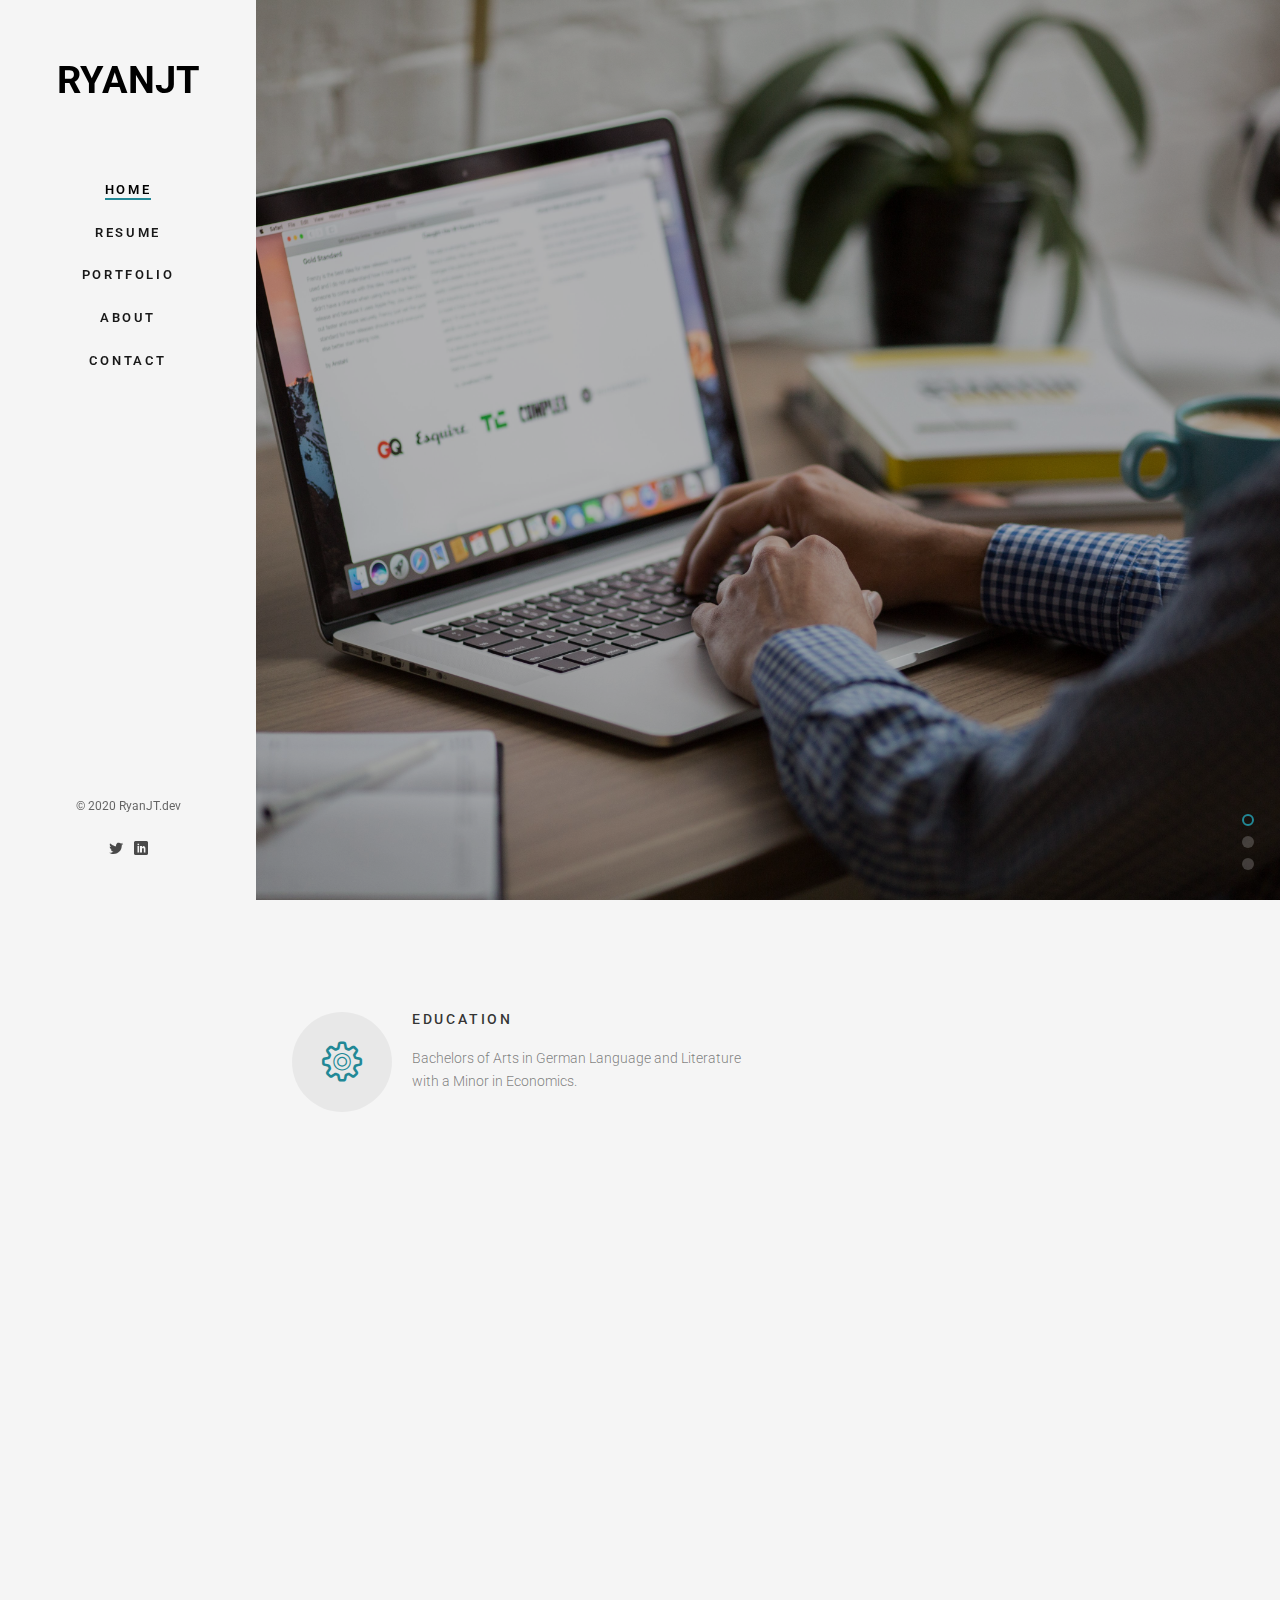
==== index.html @ be3f6baa "update index image" ====
<!DOCTYPE html>
<!--[if lt IE 7]>      <html class="no-js lt-ie9 lt-ie8 lt-ie7"> <![endif]-->
<!--[if IE 7]>         <html class="no-js lt-ie9 lt-ie8"> <![endif]-->
<!--[if IE 8]>         <html class="no-js lt-ie9"> <![endif]-->
<!--[if gt IE 8]><!--> <html class="no-js"> <!--<![endif]-->
	<head>
	<meta charset="utf-8">
	<meta http-equiv="X-UA-Compatible" content="IE=edge">
	<title>RyanJT</title>
	<meta name="viewport" content="width=device-width, initial-scale=1">
	<meta name="description" content="RyanJT Portfolio Site " />
	<meta name="keywords" content="RyanJT Portfolio Site" />
	<meta name="author" content="" />

  	<!-- Facebook and Twitter integration -->
	<meta property="og:title" content=""/>
	<meta property="og:image" content=""/>
	<meta property="og:url" content=""/>
	<meta property="og:site_name" content=""/>
	<meta property="og:description" content=""/>
	<meta name="twitter:title" content="" />
	<meta name="twitter:image" content="" />
	<meta name="twitter:url" content="" />
	<meta name="twitter:card" content="" />

	<!-- Place favicon.ico and apple-touch-icon.png in the root directory -->
	<link rel="shortcut icon" href="favicon.ico">

	<link href="https://fonts.googleapis.com/css?family=Roboto:100,300,400,500,700" rel="stylesheet">
	
	<!-- Animate.css -->
	<link rel="stylesheet" href="css/animate.css">
	<!-- Icomoon Icon Fonts-->
	<link rel="stylesheet" href="css/icomoon.css">
	<!-- Bootstrap  -->
	<link rel="stylesheet" href="css/bootstrap.css">
	<!-- Flexslider  -->
	<link rel="stylesheet" href="css/flexslider.css">
	<!-- Theme style  -->
	<link rel="stylesheet" href="css/style.css">

	<!-- Modernizr JS -->
	<script src="js/modernizr-2.6.2.min.js"></script>
	<!-- FOR IE9 below -->
	<!--[if lt IE 9]>
	<script src="js/respond.min.js"></script>
	<![endif]-->

	</head>
	<body>
	<div id="fh5co-page">
		<a href="#" class="js-fh5co-nav-toggle fh5co-nav-toggle"><i></i></a>
		<aside id="fh5co-aside" role="complementary" class="border js-fullheight">

			<h1 id="fh5co-logo"><a href="index.html">RyanJT</a></h1>
			<nav id="fh5co-main-menu" role="navigation">
				<ul>
					<li class="fh5co-active"><a href="index.html">Home</a></li>
					<li><a href="./resume/index.html" target="_blank">Resume</a></li>
					<li><a href="portfolio.html">Portfolio</a></li>
					<li><a href="about.html">About</a></li>
					<li><a href="contact.html">Contact</a></li>
				</ul>
			</nav>

			<div class="fh5co-footer">
				<p><small>&copy; 2020 RyanJT.dev</small></p>
				<ul>
					<li><a href="https://twitter.com/RyanJT_dev" target="_blank"><i class="icon-twitter2"></i></a></li>
					<li><a href="https://www.linkedin.com/in/ryanjtalbot/" target="_blank"><i class="icon-linkedin2"></i></a></li>
				</ul>
			</div>

		</aside>

		<div id="fh5co-main">
			<aside id="fh5co-hero" class="js-fullheight">
				<div class="flexslider js-fullheight">
					<ul class="slides">
				   	<li style="background-image: url(images/tech2.jpg);">
				   		<div class="overlay"></div>
				   		<div class="container-fluid">
				   			<div class="row">
					   			<div class="col-md-8 col-md-offset-2 text-center js-fullheight slider-text">
					   				<div class="slider-text-inner">
					   					<h1>Frontend Developer</h1>
					   					
											<p><a class="btn btn-primary btn-demo popup-vimeo" href="about.html"> <i class="icon-monitor" ></i> About</a> <a class="btn btn-primary btn-learn" href="/contact.html">Contact<i class="icon-arrow-right3"></i></a></p>
					   				</div>
					   			</div>
					   		</div>
				   		</div>
				   	</li>
				   	<li style="background-image: url(images/tech1.jpg);">
				   		<div class="overlay"></div>
				   		<div class="container-fluid">
				   			<div class="row">
					   			<div class="col-md-8 col-md-offset-2 text-center js-fullheight slider-text">
					   				<div class="slider-text-inner">
					   					<h1>HTML, CSS, JavaScript, and React!</h1>
											
											<p> <a class="btn btn-primary btn-demo" href="/portfolio.html">Projects <i class="icon-arrow-right3"></i></a></p>
					   				</div>
					   			</div>
					   		</div>
				   		</div>
				   	</li>
				   	<li style="background-image: url(images/tech.jpg);">
				   		<div class="overlay"></div>
				   		<div class="container-fluid">
				   			<div class="row">
					   			<div class="col-md-8 col-md-offset-2 text-center js-fullheight slider-text">
					   				<div class="slider-text-inner">
					   					<h1>Backend</h1>
											<h2>Node.js, MongoDB, Firebase, Postman, and  Cloudflare</h2>
											<p><a class="btn btn-primary btn-demo" href="/portfolio.html" >Projects</a></p>
					   				</div>
					   			</div>
					   		</div>
				   		</div>
				   	</li>
				  	</ul>
			  	</div>
			</aside>
			
			<div class="fh5co-narrow-content">
				<h2 class="fh5co-heading animate-box" data-animate-effect="fadeInLeft">Background</h2>
				<div class="row">
					<div class="col-md-6">
						<div class="fh5co-feature img-fluid animated fadeIn" data-animate-effect="fadeInLeft">
							<div class="fh5co-icon">
								<i class="icon-settings"></i>
							</div>
							<div class="fh5co-text">
								<h3>Education</h3>
								<p>Bachelors of Arts in German Language and Literature with a Minor in Economics. </p>
							</div>
						</div>
					</div>
					<div class="col-md-6">
						<div class="fh5co-feature animate-box" data-animate-effect="fadeInLeft">
							<div class="fh5co-icon">
								<i class="icon-search4"></i>
							</div>
							<div class="fh5co-text">
								<h3>Bootcamps</h3>
								<p>NuCamp fullstack bootcamp </p>
								<p>AppAcademy bootcamp prep course</p>
							</div>
						</div>
					</div>

					<div class="col-md-6">
						<div class="fh5co-feature animate-box" data-animate-effect="fadeInLeft">
							<div class="fh5co-icon">
								<i class="icon-paperplane"></i>
							</div>
							<div class="fh5co-text">
								<h3>Experience</h3>
								<p>I've made several websites and applications with HTML, CSS, JavaScript, and React</p>
							</div>
						</div>
					</div>
					<div class="col-md-6">
						<div class="fh5co-feature animate-box" data-animate-effect="fadeInLeft">
							<div class="fh5co-icon">
								<i class="icon-params"></i>
							</div>
							<div class="fh5co-text">
								<h3>Other Skills</h3>
								<p>Node.js, MongoDB, and Express</p>
							</div>
						</div>
					</div>
				</div>
			</div>
			<div class="fh5co-narrow-content">
				<h2 class="fh5co-heading animate-box" data-animate-effect="fadeInLeft">Recent Projects</h2>
				<div class="row row-bottom-padded-md">
					<div class="col-md-3 col-sm-6 col-padding animate-box" data-animate-effect="fadeInLeft">
						<div class="blog-entry">
							<a href="https://ryanjt-githubfinder.netlify.app/" class="blog-img"><img src="images/react/githubFinder.jpg" class="img-responsive" alt="github search app"></a>
							<div class="desc">
								<h3><a href="https://ryanjt-githubfinder.netlify.app/">Github User Search Engine</a></h3>
								<span><small>by Ryan </small> / <small> React </small></span>
								<p>I just wanted to show you a recent project I did with React, making a github search application.</p>
								<a href="https://ryanjt-githubfinder.netlify.app/" target="_blank" class="lead">Check it out <i class="icon-arrow-right3"></i></a>
							</div>
						</div>
					</div>
					<div class="col-md-3 col-sm-6 col-padding animate-box" data-animate-effect="fadeInLeft">
						<div class="blog-entry">
							<a href="https://wizardly-rosalind-c3c35f.netlify.app/" class="blog-img"><img src="images/react/social_media_react.png" class="img-responsive" alt="social media app"></a>
							<div class="desc">
								<h3><a href="https://wizardly-rosalind-c3c35f.netlify.app/">Socaial Media Application</a></h3>
								<span><small>by Ryan </small> / <small> React </small></span>
								<p>Social media application made with React and deployed with heroku and netlify</p>
								<a href="https://wizardly-rosalind-c3c35f.netlify.app/" class="lead">Check it out <i class="icon-arrow-right3"></i></a>
							</div>
						</div>
					</div>
					<div class="col-md-3 col-sm-6 col-padding animate-box" data-animate-effect="fadeInLeft">
						<div class="blog-entry">
							<a href="https://ryanjtdev-ecommerce.herokuapp.com/" target="_blank" class="blog-img"><img src="images/ecomm.png" class="img-responsive" alt="E-Commerce applicaiton made with React"></a>
							<div class="desc">
								<h3><a href="https://ryanjtdev-ecommerce.herokuapp.com/">An E-commerce Application</a></h3>
								<span><small>by Ryan </small> / <small>React</small> </span>
								<p>An E-commerce site made with react & Stripe for payments</p>
								<a href="https://ryanjtdev-ecommerce.herokuapp.com/" target="_blank" class="lead">Check it out <i class="icon-arrow-right3"></i></a>
							</div>
						</div>
					</div>
					
					<div class="col-md-3 col-sm-6 col-padding animate-box" data-animate-effect="fadeInLeft">
						<div class="blog-entry">
							<a href="https://vw-media-react.vercel.app/photography" class="blog-img"><img src="images/vw-site.jpg" class="img-responsive" alt="photogallery site"></a>
							<div class="desc">
								<h3><a href="https://vw-media-react.vercel.app/photography">Photo Gallery</a></h3>
								<span><small>by Ryan </small> / <small> React.js</small> </span>
								<p>A photo gallery site I made for a client for them to show off their work. Made with React.</p>
								<a href="https://vw-media-react.vercel.app/photography" class="lead">Check it out <i class="icon-arrow-right3"></i></a>
							</div>
						</div>
					</div>

				</div>
			</div>

			<div id="get-in-touch">
				<div class="fh5co-narrow-content">
					<div class="row">
						<div class="col-md-4 animate-box" data-animate-effect="fadeInLeft">
							<h1 class="fh5co-heading-colored">Get in touch</h1>
						</div>
					</div>
					<div class="row">
						<div class="col-md-6 col-md-offset-3 col-md-pull-3 animate-box" data-animate-effect="fadeInLeft">
							<p class="fh5co-lead">If you are interested in working with me, send me a message.</p>
							<p><a href="mailto:ryantalbot7@gmail.com" class="btn btn-primary">Contact Me</a></p>
						</div>
						
					</div>
				</div>
			</div>
		</div>
	</div>

	<!-- jQuery -->
	<script src="js/jquery.min.js"></script>
	<!-- jQuery Easing -->
	<script src="js/jquery.easing.1.3.js"></script>
	<!-- Bootstrap -->
	<script src="js/bootstrap.min.js"></script>
	<!-- Waypoints -->
	<script src="js/jquery.waypoints.min.js"></script>
	<!-- Flexslider -->
	<script src="js/jquery.flexslider-min.js"></script>
	
	
	<!-- MAIN JS -->
	<script src="js/main.js"></script>

	</body>
</html>
---- css/icomoon.css ----
@font-face {
  font-family: 'icomoon';
  src:  url('fonts/icomoon.eot?6py85u');
  src:  url('fonts/icomoon.eot?6py85u#iefix') format('embedded-opentype'),
    url('fonts/icomoon.ttf?6py85u') format('truetype'),
    url('fonts/icomoon.woff?6py85u') format('woff'),
    url('fonts/icomoon.svg?6py85u#icomoon') format('svg');
  font-weight: normal;
  font-style: normal;
}

[class^="icon-"], [class*=" icon-"] {
  /* use !important to prevent issues with browser extensions that change fonts */
  font-family: 'icomoon' !important;
  speak: none;
  font-style: normal;
  font-weight: normal;
  font-variant: normal;
  text-transform: none;
  line-height: 1;

  /* Better Font Rendering =========== */
  -webkit-font-smoothing: antialiased;
  -moz-osx-font-smoothing: grayscale;
}

.icon-times:before {
  content: "\e930";
}
.icon-tick:before {
  content: "\e931";
}
.icon-plus:before {
  content: "\e932";
}
.icon-minus:before {
  content: "\e933";
}
.icon-equals:before {
  content: "\e934";
}
.icon-divide:before {
  content: "\e935";
}
.icon-chevron-right:before {
  content: "\e936";
}
.icon-chevron-left:before {
  content: "\e937";
}
.icon-arrow-right-thick:before {
  content: "\e938";
}
.icon-arrow-left-thick:before {
  content: "\e939";
}
.icon-th-small:before {
  content: "\e93a";
}
.icon-th-menu:before {
  content: "\e93b";
}
.icon-th-list:before {
  content: "\e93c";
}
.icon-th-large:before {
  content: "\e93d";
}
.icon-home:before {
  content: "\e93e";
}
.icon-arrow-forward:before {
  content: "\e93f";
}
.icon-arrow-back:before {
  content: "\e940";
}
.icon-rss:before {
  content: "\e941";
}
.icon-location:before {
  content: "\e942";
}
.icon-link:before {
  content: "\e943";
}
.icon-image:before {
  content: "\e944";
}
.icon-arrow-up-thick:before {
  content: "\e945";
}
.icon-arrow-down-thick:before {
  content: "\e946";
}
.icon-starburst:before {
  content: "\e947";
}
.icon-starburst-outline:before {
  content: "\e948";
}
.icon-star3:before {
  content: "\e949";
}
.icon-flow-children:before {
  content: "\e94a";
}
.icon-export:before {
  content: "\e94b";
}
.icon-delete2:before {
  content: "\e94c";
}
.icon-delete-outline:before {
  content: "\e94d";
}
.icon-cloud-storage:before {
  content: "\e94e";
}
.icon-wi-fi:before {
  content: "\e94f";
}
.icon-heart:before {
  content: "\e950";
}
.icon-flash:before {
  content: "\e951";
}
.icon-cancel:before {
  content: "\e952";
}
.icon-backspace:before {
  content: "\e953";
}
.icon-attachment:before {
  content: "\e954";
}
.icon-arrow-move:before {
  content: "\e955";
}
.icon-warning:before {
  content: "\e956";
}
.icon-user:before {
  content: "\e957";
}
.icon-radar:before {
  content: "\e958";
}
.icon-lock-open:before {
  content: "\e959";
}
.icon-lock-closed:before {
  content: "\e95a";
}
.icon-location-arrow:before {
  content: "\e95b";
}
.icon-info:before {
  content: "\e95c";
}
.icon-user-delete:before {
  content: "\e95d";
}
.icon-user-add:before {
  content: "\e95e";
}
.icon-media-pause:before {
  content: "\e95f";
}
.icon-group:before {
  content: "\e960";
}
.icon-chart-pie:before {
  content: "\e961";
}
.icon-chart-line:before {
  content: "\e962";
}
.icon-chart-bar:before {
  content: "\e963";
}
.icon-chart-area:before {
  content: "\e964";
}
.icon-video:before {
  content: "\e965";
}
.icon-point-of-interest:before {
  content: "\e966";
}
.icon-infinity:before {
  content: "\e967";
}
.icon-globe:before {
  content: "\e968";
}
.icon-eye:before {
  content: "\e969";
}
.icon-cog:before {
  content: "\e96a";
}
.icon-camera:before {
  content: "\e96b";
}
.icon-upload:before {
  content: "\e96c";
}
.icon-scissors:before {
  content: "\e96d";
}
.icon-refresh:before {
  content: "\e96e";
}
.icon-pin:before {
  content: "\e96f";
}
.icon-key:before {
  content: "\e970";
}
.icon-info-large:before {
  content: "\e971";
}
.icon-eject:before {
  content: "\e972";
}
.icon-download:before {
  content: "\e973";
}
.icon-zoom:before {
  content: "\e974";
}
.icon-zoom-out:before {
  content: "\e975";
}
.icon-zoom-in:before {
  content: "\e976";
}
.icon-sort-numerically:before {
  content: "\e977";
}
.icon-sort-alphabetically:before {
  content: "\e978";
}
.icon-input-checked:before {
  content: "\e979";
}
.icon-calender:before {
  content: "\e97a";
}
.icon-world2:before {
  content: "\e97b";
}
.icon-notes:before {
  content: "\e97c";
}
.icon-code:before {
  content: "\e97d";
}
.icon-arrow-sync:before {
  content: "\e97e";
}
.icon-arrow-shuffle:before {
  content: "\e97f";
}
.icon-arrow-repeat:before {
  content: "\e980";
}
.icon-arrow-minimise:before {
  content: "\e981";
}
.icon-arrow-maximise:before {
  content: "\e982";
}
.icon-arrow-loop:before {
  content: "\e983";
}
.icon-anchor:before {
  content: "\e984";
}
.icon-spanner:before {
  content: "\e985";
}
.icon-puzzle:before {
  content: "\e986";
}
.icon-power:before {
  content: "\e987";
}
.icon-plane:before {
  content: "\e988";
}
.icon-pi:before {
  content: "\e989";
}
.icon-phone:before {
  content: "\e98a";
}
.icon-microphone2:before {
  content: "\e98b";
}
.icon-media-rewind:before {
  content: "\e98c";
}
.icon-flag:before {
  content: "\e98d";
}
.icon-adjust-brightness:before {
  content: "\e98e";
}
.icon-waves:before {
  content: "\e98f";
}
.icon-social-twitter:before {
  content: "\e990";
}
.icon-social-facebook:before {
  content: "\e991";
}
.icon-social-dribbble:before {
  content: "\e992";
}
.icon-media-stop:before {
  content: "\e993";
}
.icon-media-record:before {
  content: "\e994";
}
.icon-media-play:before {
  content: "\e995";
}
.icon-media-fast-forward:before {
  content: "\e996";
}
.icon-media-eject:before {
  content: "\e997";
}
.icon-social-vimeo:before {
  content: "\e998";
}
.icon-social-tumbler:before {
  content: "\e999";
}
.icon-social-skype:before {
  content: "\e99a";
}
.icon-social-pinterest:before {
  content: "\e99b";
}
.icon-social-linkedin:before {
  content: "\e99c";
}
.icon-social-last-fm:before {
  content: "\e99d";
}
.icon-social-github:before {
  content: "\e99e";
}
.icon-social-flickr:before {
  content: "\e99f";
}
.icon-at:before {
  content: "\e9a0";
}
.icon-times-outline:before {
  content: "\e9a1";
}
.icon-plus-outline:before {
  content: "\e9a2";
}
.icon-minus-outline:before {
  content: "\e9a3";
}
.icon-tick-outline:before {
  content: "\e9a4";
}
.icon-th-large-outline:before {
  content: "\e9a5";
}
.icon-equals-outline:before {
  content: "\e9a6";
}
.icon-divide-outline:before {
  content: "\e9a7";
}
.icon-chevron-right-outline:before {
  content: "\e9a8";
}
.icon-chevron-left-outline:before {
  content: "\e9a9";
}
.icon-arrow-right-outline:before {
  content: "\e9aa";
}
.icon-arrow-left-outline:before {
  content: "\e9ab";
}
.icon-th-small-outline:before {
  content: "\e9ac";
}
.icon-th-menu-outline:before {
  content: "\e9ad";
}
.icon-th-list-outline:before {
  content: "\e9ae";
}
.icon-news2:before {
  content: "\e9b1";
}
.icon-home-outline:before {
  content: "\e9b2";
}
.icon-arrow-up-outline:before {
  content: "\e9b3";
}
.icon-arrow-forward-outline:before {
  content: "\e9b4";
}
.icon-arrow-down-outline:before {
  content: "\e9b5";
}
.icon-arrow-back-outline:before {
  content: "\e9b6";
}
.icon-trash3:before {
  content: "\e9b7";
}
.icon-rss-outline:before {
  content: "\e9b8";
}
.icon-message:before {
  content: "\e9b9";
}
.icon-location-outline:before {
  content: "\e9ba";
}
.icon-link-outline:before {
  content: "\e9bb";
}
.icon-image-outline:before {
  content: "\e9bc";
}
.icon-export-outline:before {
  content: "\e9bd";
}
.icon-cross:before {
  content: "\e9be";
}
.icon-wi-fi-outline:before {
  content: "\e9bf";
}
.icon-star-outline:before {
  content: "\e9c0";
}
.icon-media-pause-outline:before {
  content: "\e9c1";
}
.icon-mail:before {
  content: "\e9c2";
}
.icon-heart-outline:before {
  content: "\e9c3";
}
.icon-flash-outline:before {
  content: "\e9c4";
}
.icon-cancel-outline:before {
  content: "\e9c5";
}
.icon-beaker:before {
  content: "\e9c6";
}
.icon-arrow-move-outline:before {
  content: "\e9c7";
}
.icon-watch2:before {
  content: "\e9c8";
}
.icon-warning-outline:before {
  content: "\e9c9";
}
.icon-time:before {
  content: "\e9ca";
}
.icon-radar-outline:before {
  content: "\e9cb";
}
.icon-lock-open-outline:before {
  content: "\e9cc";
}
.icon-location-arrow-outline:before {
  content: "\e9cd";
}
.icon-info-outline:before {
  content: "\e9ce";
}
.icon-backspace-outline:before {
  content: "\e9cf";
}
.icon-attachment-outline:before {
  content: "\e9d0";
}
.icon-user-outline:before {
  content: "\e9d1";
}
.icon-user-delete-outline:before {
  content: "\e9d2";
}
.icon-user-add-outline:before {
  content: "\e9d3";
}
.icon-lock-closed-outline:before {
  content: "\e9d4";
}
.icon-group-outline:before {
  content: "\e9d5";
}
.icon-chart-pie-outline:before {
  content: "\e9d6";
}
.icon-chart-line-outline:before {
  content: "\e9d7";
}
.icon-chart-bar-outline:before {
  content: "\e9d8";
}
.icon-chart-area-outline:before {
  content: "\e9d9";
}
.icon-video-outline:before {
  content: "\e9da";
}
.icon-point-of-interest-outline:before {
  content: "\e9db";
}
.icon-map:before {
  content: "\e9dc";
}
.icon-key-outline:before {
  content: "\e9dd";
}
.icon-infinity-outline:before {
  content: "\e9de";
}
.icon-globe-outline:before {
  content: "\e9df";
}
.icon-eye-outline:before {
  content: "\e9e0";
}
.icon-cog-outline:before {
  content: "\e9e1";
}
.icon-camera-outline:before {
  content: "\e9e2";
}
.icon-upload-outline:before {
  content: "\e9e3";
}
.icon-support:before {
  content: "\e9e4";
}
.icon-scissors-outline:before {
  content: "\e9e5";
}
.icon-refresh-outline:before {
  content: "\e9e6";
}
.icon-info-large-outline:before {
  content: "\e9e7";
}
.icon-eject-outline:before {
  content: "\e9e8";
}
.icon-download-outline:before {
  content: "\e9e9";
}
.icon-battery-mid:before {
  content: "\e9ea";
}
.icon-battery-low:before {
  content: "\e9eb";
}
.icon-battery-high:before {
  content: "\e9ec";
}
.icon-zoom-outline:before {
  content: "\e9ed";
}
.icon-zoom-out-outline:before {
  content: "\e9ee";
}
.icon-zoom-in-outline:before {
  content: "\e9ef";
}
.icon-tag3:before {
  content: "\e9f0";
}
.icon-tabs-outline:before {
  content: "\e9f1";
}
.icon-pin-outline:before {
  content: "\e9f2";
}
.icon-message-typing:before {
  content: "\e9f3";
}
.icon-directions:before {
  content: "\e9f4";
}
.icon-battery-full:before {
  content: "\e9f5";
}
.icon-battery-charge:before {
  content: "\e9f6";
}
.icon-pipette:before {
  content: "\e9f7";
}
.icon-pencil:before {
  content: "\e9f8";
}
.icon-folder:before {
  content: "\e9f9";
}
.icon-folder-delete:before {
  content: "\e9fa";
}
.icon-folder-add:before {
  content: "\e9fb";
}
.icon-edit:before {
  content: "\e9fc";
}
.icon-document:before {
  content: "\e9fd";
}
.icon-document-delete:before {
  content: "\e9fe";
}
.icon-document-add:before {
  content: "\e9ff";
}
.icon-brush:before {
  content: "\ea00";
}
.icon-thumbs-up:before {
  content: "\ea01";
}
.icon-thumbs-down:before {
  content: "\ea02";
}
.icon-pen:before {
  content: "\ea03";
}
.icon-sort-numerically-outline:before {
  content: "\ea04";
}
.icon-sort-alphabetically-outline:before {
  content: "\ea05";
}
.icon-social-last-fm-circular:before {
  content: "\ea06";
}
.icon-social-github-circular:before {
  content: "\ea07";
}
.icon-compass:before {
  content: "\ea08";
}
.icon-bookmark:before {
  content: "\ea09";
}
.icon-input-checked-outline:before {
  content: "\ea0a";
}
.icon-code-outline:before {
  content: "\ea0b";
}
.icon-calender-outline:before {
  content: "\ea0c";
}
.icon-business-card:before {
  content: "\ea0d";
}
.icon-arrow-up:before {
  content: "\ea0e";
}
.icon-arrow-sync-outline:before {
  content: "\ea0f";
}
.icon-arrow-right:before {
  content: "\ea10";
}
.icon-arrow-repeat-outline:before {
  content: "\ea11";
}
.icon-arrow-loop-outline:before {
  content: "\ea12";
}
.icon-arrow-left:before {
  content: "\ea13";
}
.icon-flow-switch:before {
  content: "\ea14";
}
.icon-flow-parallel:before {
  content: "\ea15";
}
.icon-flow-merge:before {
  content: "\ea16";
}
.icon-document-text:before {
  content: "\ea17";
}
.icon-clipboard:before {
  content: "\ea18";
}
.icon-calculator:before {
  content: "\ea19";
}
.icon-arrow-minimise-outline:before {
  content: "\ea1a";
}
.icon-arrow-maximise-outline:before {
  content: "\ea1b";
}
.icon-arrow-down:before {
  content: "\ea1c";
}
.icon-gift:before {
  content: "\ea1d";
}
.icon-film:before {
  content: "\ea1e";
}
.icon-database:before {
  content: "\ea1f";
}
.icon-bell:before {
  content: "\ea20";
}
.icon-anchor-outline:before {
  content: "\ea21";
}
.icon-adjust-contrast:before {
  content: "\ea22";
}
.icon-world-outline:before {
  content: "\ea23";
}
.icon-shopping-bag:before {
  content: "\ea24";
}
.icon-power-outline:before {
  content: "\ea25";
}
.icon-notes-outline:before {
  content: "\ea26";
}
.icon-device-tablet:before {
  content: "\ea27";
}
.icon-device-phone:before {
  content: "\ea28";
}
.icon-device-laptop:before {
  content: "\ea29";
}
.icon-device-desktop:before {
  content: "\ea2a";
}
.icon-briefcase:before {
  content: "\ea2b";
}
.icon-stopwatch:before {
  content: "\ea2c";
}
.icon-spanner-outline:before {
  content: "\ea2d";
}
.icon-puzzle-outline:before {
  content: "\ea2e";
}
.icon-printer:before {
  content: "\ea2f";
}
.icon-pi-outline:before {
  content: "\ea30";
}
.icon-lightbulb:before {
  content: "\ea31";
}
.icon-flag-outline:before {
  content: "\ea32";
}
.icon-contacts:before {
  content: "\ea33";
}
.icon-archive2:before {
  content: "\ea34";
}
.icon-weather-stormy:before {
  content: "\ea35";
}
.icon-weather-shower:before {
  content: "\ea36";
}
.icon-weather-partly-sunny:before {
  content: "\ea37";
}
.icon-weather-downpour:before {
  content: "\ea38";
}
.icon-weather-cloudy:before {
  content: "\ea39";
}
.icon-plane-outline:before {
  content: "\ea3a";
}
.icon-phone-outline:before {
  content: "\ea3b";
}
.icon-microphone-outline:before {
  content: "\ea3c";
}
.icon-weather-windy:before {
  content: "\ea3d";
}
.icon-weather-windy-cloudy:before {
  content: "\ea3e";
}
.icon-weather-sunny:before {
  content: "\ea3f";
}
.icon-weather-snow:before {
  content: "\ea40";
}
.icon-weather-night:before {
  content: "\ea41";
}
.icon-media-stop-outline:before {
  content: "\ea42";
}
.icon-media-rewind-outline:before {
  content: "\ea43";
}
.icon-media-record-outline:before {
  content: "\ea44";
}
.icon-media-play-outline:before {
  content: "\ea45";
}
.icon-media-fast-forward-outline:before {
  content: "\ea46";
}
.icon-media-eject-outline:before {
  content: "\ea47";
}
.icon-wine:before {
  content: "\ea48";
}
.icon-waves-outline:before {
  content: "\ea49";
}
.icon-ticket:before {
  content: "\ea4a";
}
.icon-tags:before {
  content: "\ea4b";
}
.icon-plug:before {
  content: "\ea4c";
}
.icon-headphones:before {
  content: "\ea4d";
}
.icon-credit-card:before {
  content: "\ea4e";
}
.icon-coffee:before {
  content: "\ea4f";
}
.icon-book:before {
  content: "\ea50";
}
.icon-beer:before {
  content: "\ea51";
}
.icon-volume2:before {
  content: "\ea52";
}
.icon-volume-up:before {
  content: "\ea53";
}
.icon-volume-mute:before {
  content: "\ea54";
}
.icon-volume-down:before {
  content: "\ea55";
}
.icon-social-vimeo-circular:before {
  content: "\ea56";
}
.icon-social-twitter-circular:before {
  content: "\ea57";
}
.icon-social-pinterest-circular:before {
  content: "\ea58";
}
.icon-social-linkedin-circular:before {
  content: "\ea59";
}
.icon-social-facebook-circular:before {
  content: "\ea5a";
}
.icon-social-dribbble-circular:before {
  content: "\ea5b";
}
.icon-tree:before {
  content: "\ea5c";
}
.icon-thermometer2:before {
  content: "\ea5d";
}
.icon-social-tumbler-circular:before {
  content: "\ea5e";
}
.icon-social-skype-outline:before {
  content: "\ea5f";
}
.icon-social-flickr-circular:before {
  content: "\ea60";
}
.icon-social-at-circular:before {
  content: "\ea61";
}
.icon-shopping-cart:before {
  content: "\ea62";
}
.icon-messages:before {
  content: "\ea63";
}
.icon-leaf:before {
  content: "\ea64";
}
.icon-feather:before {
  content: "\ea65";
}
.icon-eye2:before {
  content: "\e064";
}
.icon-paper-clip:before {
  content: "\e065";
}
.icon-mail5:before {
  content: "\e066";
}
.icon-toggle:before {
  content: "\e067";
}
.icon-layout:before {
  content: "\e068";
}
.icon-link2:before {
  content: "\e069";
}
.icon-bell2:before {
  content: "\e06a";
}
.icon-lock3:before {
  content: "\e06b";
}
.icon-unlock:before {
  content: "\e06c";
}
.icon-ribbon2:before {
  content: "\e06d";
}
.icon-image2:before {
  content: "\e06e";
}
.icon-signal:before {
  content: "\e06f";
}
.icon-target3:before {
  content: "\e070";
}
.icon-clipboard3:before {
  content: "\e071";
}
.icon-clock3:before {
  content: "\e072";
}
.icon-watch:before {
  content: "\e073";
}
.icon-air-play:before {
  content: "\e074";
}
.icon-camera3:before {
  content: "\e075";
}
.icon-video2:before {
  content: "\e076";
}
.icon-disc:before {
  content: "\e077";
}
.icon-printer3:before {
  content: "\e078";
}
.icon-monitor:before {
  content: "\e079";
}
.icon-server:before {
  content: "\e07a";
}
.icon-cog2:before {
  content: "\e07b";
}
.icon-heart3:before {
  content: "\e07c";
}
.icon-paragraph:before {
  content: "\e07d";
}
.icon-align-justify:before {
  content: "\e07e";
}
.icon-align-left:before {
  content: "\e07f";
}
.icon-align-center:before {
  content: "\e080";
}
.icon-align-right:before {
  content: "\e081";
}
.icon-book2:before {
  content: "\e082";
}
.icon-layers2:before {
  content: "\e083";
}
.icon-stack2:before {
  content: "\e084";
}
.icon-stack-2:before {
  content: "\e085";
}
.icon-paper:before {
  content: "\e086";
}
.icon-paper-stack:before {
  content: "\e087";
}
.icon-search3:before {
  content: "\e088";
}
.icon-zoom-in2:before {
  content: "\e089";
}
.icon-zoom-out2:before {
  content: "\e08a";
}
.icon-reply2:before {
  content: "\e08b";
}
.icon-circle-plus:before {
  content: "\e08c";
}
.icon-circle-minus:before {
  content: "\e08d";
}
.icon-circle-check:before {
  content: "\e08e";
}
.icon-circle-cross:before {
  content: "\e08f";
}
.icon-square-plus:before {
  content: "\e090";
}
.icon-square-minus:before {
  content: "\e091";
}
.icon-square-check:before {
  content: "\e092";
}
.icon-square-cross:before {
  content: "\e093";
}
.icon-microphone:before {
  content: "\e094";
}
.icon-record:before {
  content: "\e095";
}
.icon-skip-back:before {
  content: "\e096";
}
.icon-rewind:before {
  content: "\e097";
}
.icon-play4:before {
  content: "\e098";
}
.icon-pause3:before {
  content: "\e099";
}
.icon-stop3:before {
  content: "\e09a";
}
.icon-fast-forward:before {
  content: "\e09b";
}
.icon-skip-forward:before {
  content: "\e09c";
}
.icon-shuffle2:before {
  content: "\e09d";
}
.icon-repeat:before {
  content: "\e09e";
}
.icon-folder2:before {
  content: "\e09f";
}
.icon-umbrella:before {
  content: "\e0a0";
}
.icon-moon:before {
  content: "\e0a1";
}
.icon-thermometer:before {
  content: "\e0a2";
}
.icon-drop:before {
  content: "\e0a3";
}
.icon-sun2:before {
  content: "\e0a4";
}
.icon-cloud3:before {
  content: "\e0a5";
}
.icon-cloud-upload2:before {
  content: "\e0a6";
}
.icon-cloud-download2:before {
  content: "\e0a7";
}
.icon-upload4:before {
  content: "\e0a8";
}
.icon-download4:before {
  content: "\e0a9";
}
.icon-location3:before {
  content: "\e0aa";
}
.icon-location-2:before {
  content: "\e0ab";
}
.icon-map3:before {
  content: "\e0ac";
}
.icon-battery:before {
  content: "\e0ad";
}
.icon-head:before {
  content: "\e0ae";
}
.icon-briefcase3:before {
  content: "\e0af";
}
.icon-speech-bubble:before {
  content: "\e0b0";
}
.icon-anchor2:before {
  content: "\e0b1";
}
.icon-globe2:before {
  content: "\e0b2";
}
.icon-box:before {
  content: "\e0b3";
}
.icon-reload:before {
  content: "\e0b4";
}
.icon-share3:before {
  content: "\e0b5";
}
.icon-marquee:before {
  content: "\e0b6";
}
.icon-marquee-plus:before {
  content: "\e0b7";
}
.icon-marquee-minus:before {
  content: "\e0b8";
}
.icon-tag:before {
  content: "\e0b9";
}
.icon-power2:before {
  content: "\e0ba";
}
.icon-command2:before {
  content: "\e0bb";
}
.icon-alt:before {
  content: "\e0bc";
}
.icon-esc:before {
  content: "\e0bd";
}
.icon-bar-graph:before {
  content: "\e0be";
}
.icon-bar-graph-2:before {
  content: "\e0bf";
}
.icon-pie-graph:before {
  content: "\e0c0";
}
.icon-star:before {
  content: "\e0c1";
}
.icon-arrow-left3:before {
  content: "\e0c2";
}
.icon-arrow-right3:before {
  content: "\e0c3";
}
.icon-arrow-up3:before {
  content: "\e0c4";
}
.icon-arrow-down3:before {
  content: "\e0c5";
}
.icon-volume:before {
  content: "\e0c6";
}
.icon-mute:before {
  content: "\e0c7";
}
.icon-content-right:before {
  content: "\e100";
}
.icon-content-left:before {
  content: "\e101";
}
.icon-grid2:before {
  content: "\e102";
}
.icon-grid-2:before {
  content: "\e103";
}
.icon-columns:before {
  content: "\e104";
}
.icon-loader:before {
  content: "\e105";
}
.icon-bag:before {
  content: "\e106";
}
.icon-ban:before {
  content: "\e107";
}
.icon-flag3:before {
  content: "\e108";
}
.icon-trash:before {
  content: "\e109";
}
.icon-expand2:before {
  content: "\e110";
}
.icon-contract:before {
  content: "\e111";
}
.icon-maximize:before {
  content: "\e112";
}
.icon-minimize:before {
  content: "\e113";
}
.icon-plus2:before {
  content: "\e114";
}
.icon-minus2:before {
  content: "\e115";
}
.icon-check:before {
  content: "\e116";
}
.icon-cross2:before {
  content: "\e117";
}
.icon-move:before {
  content: "\e118";
}
.icon-delete:before {
  content: "\e119";
}
.icon-menu5:before {
  content: "\e120";
}
.icon-archive:before {
  content: "\e121";
}
.icon-inbox:before {
  content: "\e122";
}
.icon-outbox:before {
  content: "\e123";
}
.icon-file:before {
  content: "\e124";
}
.icon-file-add:before {
  content: "\e125";
}
.icon-file-subtract:before {
  content: "\e126";
}
.icon-help:before {
  content: "\e127";
}
.icon-open:before {
  content: "\e128";
}
.icon-ellipsis:before {
  content: "\e129";
}
.icon-heart4:before {
  content: "\e900";
}
.icon-cloud4:before {
  content: "\e901";
}
.icon-star2:before {
  content: "\e902";
}
.icon-tv2:before {
  content: "\e903";
}
.icon-sound:before {
  content: "\e904";
}
.icon-video3:before {
  content: "\e905";
}
.icon-trash2:before {
  content: "\e906";
}
.icon-user2:before {
  content: "\e907";
}
.icon-key3:before {
  content: "\e908";
}
.icon-search4:before {
  content: "\e909";
}
.icon-settings:before {
  content: "\e90a";
}
.icon-camera4:before {
  content: "\e90b";
}
.icon-tag2:before {
  content: "\e90c";
}
.icon-lock4:before {
  content: "\e90d";
}
.icon-bulb:before {
  content: "\e90e";
}
.icon-pen2:before {
  content: "\e90f";
}
.icon-diamond:before {
  content: "\e910";
}
.icon-display2:before {
  content: "\e911";
}
.icon-location4:before {
  content: "\e912";
}
.icon-eye3:before {
  content: "\e913";
}
.icon-bubble3:before {
  content: "\e914";
}
.icon-stack3:before {
  content: "\e915";
}
.icon-cup:before {
  content: "\e916";
}
.icon-phone3:before {
  content: "\e917";
}
.icon-news:before {
  content: "\e918";
}
.icon-mail6:before {
  content: "\e919";
}
.icon-like:before {
  content: "\e91a";
}
.icon-photo:before {
  content: "\e91b";
}
.icon-note:before {
  content: "\e91c";
}
.icon-clock4:before {
  content: "\e91d";
}
.icon-paperplane:before {
  content: "\e91e";
}
.icon-params:before {
  content: "\e91f";
}
.icon-banknote:before {
  content: "\e920";
}
.icon-data:before {
  content: "\e921";
}
.icon-music2:before {
  content: "\e922";
}
.icon-megaphone2:before {
  content: "\e923";
}
.icon-study:before {
  content: "\e924";
}
.icon-lab2:before {
  content: "\e925";
}
.icon-food:before {
  content: "\e926";
}
.icon-t-shirt:before {
  content: "\e927";
}
.icon-fire2:before {
  content: "\e928";
}
.icon-clip:before {
  content: "\e929";
}
.icon-shop:before {
  content: "\e92a";
}
.icon-calendar3:before {
  content: "\e92b";
}
.icon-wallet2:before {
  content: "\e92c";
}
.icon-vynil:before {
  content: "\e92d";
}
.icon-truck2:before {
  content: "\e92e";
}
.icon-world:before {
  content: "\e92f";
}
.icon-spinner6:before {
  content: "\e9af";
}
.icon-spinner7:before {
  content: "\e9b0";
}
.icon-amazon:before {
  content: "\eab7";
}
.icon-google:before {
  content: "\eab8";
}
.icon-google2:before {
  content: "\eab9";
}
.icon-google3:before {
  content: "\eaba";
}
.icon-google-plus:before {
  content: "\eabb";
}
.icon-google-plus2:before {
  content: "\eabc";
}
.icon-google-plus3:before {
  content: "\eabd";
}
.icon-hangouts:before {
  content: "\eabe";
}
.icon-google-drive:before {
  content: "\eabf";
}
.icon-facebook2:before {
  content: "\eac0";
}
.icon-facebook22:before {
  content: "\eac1";
}
.icon-instagram:before {
  content: "\eac2";
}
.icon-whatsapp:before {
  content: "\eac3";
}
.icon-spotify:before {
  content: "\eac4";
}
.icon-telegram:before {
  content: "\eac5";
}
.icon-twitter2:before {
  content: "\eac6";
}
.icon-vine:before {
  content: "\eac7";
}
.icon-vk:before {
  content: "\eac8";
}
.icon-renren:before {
  content: "\eac9";
}
.icon-sina-weibo:before {
  content: "\eaca";
}
.icon-rss2:before {
  content: "\eacb";
}
.icon-rss22:before {
  content: "\eacc";
}
.icon-youtube:before {
  content: "\eacd";
}
.icon-youtube2:before {
  content: "\eace";
}
.icon-twitch:before {
  content: "\eacf";
}
.icon-vimeo:before {
  content: "\ead0";
}
.icon-vimeo2:before {
  content: "\ead1";
}
.icon-lanyrd:before {
  content: "\ead2";
}
.icon-flickr:before {
  content: "\ead3";
}
.icon-flickr2:before {
  content: "\ead4";
}
.icon-flickr3:before {
  content: "\ead5";
}
.icon-flickr4:before {
  content: "\ead6";
}
.icon-dribbble2:before {
  content: "\ead7";
}
.icon-behance:before {
  content: "\ead8";
}
.icon-behance2:before {
  content: "\ead9";
}
.icon-deviantart:before {
  content: "\eada";
}
.icon-500px:before {
  content: "\eadb";
}
.icon-steam:before {
  content: "\eadc";
}
.icon-steam2:before {
  content: "\eadd";
}
.icon-dropbox:before {
  content: "\eade";
}
.icon-onedrive:before {
  content: "\eadf";
}
.icon-github:before {
  content: "\eae0";
}
.icon-npm:before {
  content: "\eae1";
}
.icon-basecamp:before {
  content: "\eae2";
}
.icon-trello:before {
  content: "\eae3";
}
.icon-wordpress:before {
  content: "\eae4";
}
.icon-joomla:before {
  content: "\eae5";
}
.icon-ello:before {
  content: "\eae6";
}
.icon-blogger:before {
  content: "\eae7";
}
.icon-blogger2:before {
  content: "\eae8";
}
.icon-tumblr2:before {
  content: "\eae9";
}
.icon-tumblr22:before {
  content: "\eaea";
}
.icon-yahoo:before {
  content: "\eaeb";
}
.icon-yahoo2:before {
  content: "\eaec";
}
.icon-tux:before {
  content: "\eaed";
}
.icon-appleinc:before {
  content: "\eaee";
}
.icon-finder:before {
  content: "\eaef";
}
.icon-android:before {
  content: "\eaf0";
}
.icon-windows:before {
  content: "\eaf1";
}
.icon-windows8:before {
  content: "\eaf2";
}
.icon-soundcloud:before {
  content: "\eaf3";
}
.icon-soundcloud2:before {
  content: "\eaf4";
}
.icon-skype:before {
  content: "\eaf5";
}
.icon-reddit:before {
  content: "\eaf6";
}
.icon-hackernews:before {
  content: "\eaf7";
}
.icon-wikipedia:before {
  content: "\eaf8";
}
.icon-linkedin2:before {
  content: "\eaf9";
}
.icon-linkedin22:before {
  content: "\eafa";
}
.icon-lastfm:before {
  content: "\eafb";
}
.icon-lastfm2:before {
  content: "\eafc";
}
.icon-delicious:before {
  content: "\eafd";
}
.icon-stumbleupon:before {
  content: "\eafe";
}
.icon-stumbleupon2:before {
  content: "\eaff";
}
.icon-stackoverflow:before {
  content: "\eb00";
}
.icon-pinterest:before {
  content: "\eb01";
}
.icon-pinterest2:before {
  content: "\eb02";
}
.icon-xing:before {
  content: "\eb03";
}
.icon-xing2:before {
  content: "\eb04";
}
.icon-flattr:before {
  content: "\eb05";
}
.icon-foursquare:before {
  content: "\eb06";
}
.icon-yelp:before {
  content: "\eb07";
}
.icon-paypal:before {
  content: "\eb08";
}
.icon-chrome:before {
  content: "\eb09";
}
.icon-firefox:before {
  content: "\eb0a";
}
.icon-IE:before {
  content: "\eb0b";
}
.icon-edge:before {
  content: "\eb0c";
}
.icon-safari:before {
  content: "\eb0d";
}
.icon-opera:before {
  content: "\eb0e";
}
.icon-file-pdf:before {
  content: "\eb0f";
}
.icon-file-openoffice:before {
  content: "\eb10";
}
.icon-file-word:before {
  content: "\eb11";
}
.icon-file-excel:before {
  content: "\eb12";
}
.icon-libreoffice:before {
  content: "\eb13";
}
.icon-html-five:before {
  content: "\eb14";
}
.icon-html-five2:before {
  content: "\eb15";
}
.icon-css3:before {
  content: "\eb16";
}
.icon-git:before {
  content: "\eb17";
}
.icon-codepen:before {
  content: "\eb18";
}
.icon-svg:before {
  content: "\eb19";
}
.icon-IcoMoon:before {
  content: "\eb1a";
}
---- css/style.css ----
@font-face {
  font-family: 'icomoon';
  src: url("../fonts/icomoon/icomoon.eot?srf3rx");
  src: url("../fonts/icomoon/icomoon.eot?srf3rx#iefix") format("embedded-opentype"), url("../fonts/icomoon/icomoon.ttf?srf3rx") format("truetype"), url("../fonts/icomoon/icomoon.woff?srf3rx") format("woff"), url("../fonts/icomoon/icomoon.svg?srf3rx#icomoon") format("svg");
  font-weight: normal;
  font-style: normal;
}
/* =======================================================
*
* 	Template Style 
*	Edit this section
*
* ======================================================= */
body {
  font-family: "Roboto", Arial, sans-serif;
  font-weight: 300;
  font-size: 14px;
  line-height: 1.6;
  color: rgba(0, 0, 0, 0.5);
  background: whitesmoke;
}
@media screen and (max-width: 992px) {
  body {
    font-size: 16px;
  }
}

a {
  color: #228896;
  -webkit-transition: 0.5s;
  -o-transition: 0.5s;
  transition: 0.5s;
}
a:hover, a:active, a:focus {
  color: #228896;
  outline: none;
  text-decoration: none !important;
}

p {
  margin-bottom: 1.5em;
}

h1, h2, h3, h4, h5, h6 {
  color: #000;
  font-family: "Roboto", Arial, sans-serif;
  font-weight: 400;
  margin: 0 0 30px 0;
}

figure {
  margin-bottom: 2.5em;
  float: left;
  width: 100%;
}
figure figcaption {
  font-size: 16px;
  width: 80%;
  margin: 20px auto 0px auto;
  color: #b3b3b3;
  font-style: italic;
  font-family: "Roboto", Arial, sans-serif;
}
@media screen and (max-width: 480px) {
  figure figcaption {
    width: 100%;
  }
}

::-webkit-selection {
  color: #fff;
  background: #228896;
}

::-moz-selection {
  color: #fff;
  background: #228896;
}

::selection {
  color: #fff;
  background: #228896;
}

#fh5co-page {
  width: 100%;
  overflow: hidden;
  position: relative;
}

#fh5co-aside {
  padding-top: 60px;
  padding-bottom: 40px;
  width: 20%;
  position: fixed;
  bottom: 0;
  top: 0;
  left: 0;
  overflow-y: scroll;
  z-index: 1001;
  -webkit-transition: 0.5s;
  -o-transition: 0.5s;
  transition: 0.5s;
}
@media screen and (max-width: 1200px) {
  #fh5co-aside {
    width: 30%;
  }
}
@media screen and (max-width: 768px) {
  #fh5co-aside {
    width: 270px;
    -moz-transform: translateX(-270px);
    -webkit-transform: translateX(-270px);
    -ms-transform: translateX(-270px);
    -o-transform: translateX(-270px);
    transform: translateX(-270px);
  }
}
#fh5co-aside #fh5co-logo {
  text-align: center;
  font-family: "Roboto", Arial, sans-serif;
  font-weight: 700;
  margin-bottom: 2em;
  text-transform: uppercase;
  font-size: 38px;
}
@media screen and (max-width: 768px) {
  #fh5co-aside #fh5co-logo {
    margin-bottom: 1em;
  }
}
#fh5co-aside #fh5co-logo a {
  color: #000;
}
#fh5co-aside #fh5co-logo a span {
  font-weight: 300;
  color: rgba(0, 0, 0, 0.5);
}
#fh5co-aside #fh5co-main-menu ul {
  text-align: center;
  margin: 0;
  padding: 0;
}
@media screen and (max-width: 768px) {
  #fh5co-aside #fh5co-main-menu ul {
    margin: 0 0 2em 0;
  }
}
#fh5co-aside #fh5co-main-menu ul li {
  margin: 0 0 20px 0;
  padding: 0;
  list-style: none;
}
#fh5co-aside #fh5co-main-menu ul li a {
  color: rgba(0, 0, 0, 0.9);
  text-decoration: none;
  letter-spacing: .1em;
  text-transform: uppercase;
  font-size: 13px;
  font-weight: 600;
  position: relative;
  padding: 10px 10px;
  letter-spacing: .2em;
  font-family: "Roboto", Arial, sans-serif;
  -webkit-transition: 0.3s;
  -o-transition: 0.3s;
  transition: 0.3s;
}
#fh5co-aside #fh5co-main-menu ul li a:after {
  content: "";
  position: absolute;
  height: 2px;
  bottom: 7px;
  left: 10px;
  right: 10px;
  background-color: #228896;
  visibility: hidden;
  -webkit-transform: scaleX(0);
  -moz-transform: scaleX(0);
  -ms-transform: scaleX(0);
  -o-transform: scaleX(0);
  transform: scaleX(0);
  -webkit-transition: all 0.3s cubic-bezier(0.175, 0.885, 0.32, 1.275);
  -moz-transition: all 0.3s cubic-bezier(0.175, 0.885, 0.32, 1.275);
  -ms-transition: all 0.3s cubic-bezier(0.175, 0.885, 0.32, 1.275);
  -o-transition: all 0.3s cubic-bezier(0.175, 0.885, 0.32, 1.275);
  transition: all 0.3s cubic-bezier(0.175, 0.885, 0.32, 1.275);
}
#fh5co-aside #fh5co-main-menu ul li a:hover {
  text-decoration: none;
  color: black;
}
#fh5co-aside #fh5co-main-menu ul li a:hover:after {
  visibility: visible;
  -webkit-transform: scaleX(1);
  -moz-transform: scaleX(1);
  -ms-transform: scaleX(1);
  -o-transform: scaleX(1);
  transform: scaleX(1);
}
#fh5co-aside #fh5co-main-menu ul li.fh5co-active a {
  color: black;
}
#fh5co-aside #fh5co-main-menu ul li.fh5co-active a:after {
  visibility: visible;
  -webkit-transform: scaleX(1);
  -moz-transform: scaleX(1);
  -ms-transform: scaleX(1);
  -o-transform: scaleX(1);
  transform: scaleX(1);
}
#fh5co-aside .fh5co-footer {
  position: absolute;
  bottom: 40px;
  font-size: 14px;
  text-align: center;
  width: 100%;
  font-weight: 400;
  color: rgba(0, 0, 0, 0.6);
  padding: 0 20px;
}
@media screen and (max-width: 768px) {
  #fh5co-aside .fh5co-footer {
    position: relative;
    bottom: 0;
  }
}
#fh5co-aside .fh5co-footer span {
  display: block;
}
#fh5co-aside .fh5co-footer ul {
  padding: 0;
  margin: 0;
  text-align: center;
}
#fh5co-aside .fh5co-footer ul li {
  padding: 0;
  margin: 0;
  display: inline;
  list-style: none;
}
#fh5co-aside .fh5co-footer ul li a {
  color: rgba(0, 0, 0, 0.7);
  padding: 4px;
}
#fh5co-aside .fh5co-footer ul li a:hover, #fh5co-aside .fh5co-footer ul li a:active, #fh5co-aside .fh5co-footer ul li a:focus {
  text-decoration: none;
  outline: none;
  color: #228896;
}

#fh5co-main {
  width: 80%;
  float: right;
  -webkit-transition: 0.5s;
  -o-transition: 0.5s;
  transition: 0.5s;
}
@media screen and (max-width: 1200px) {
  #fh5co-main {
    width: 70%;
  }
}
@media screen and (max-width: 768px) {
  #fh5co-main {
    width: 100%;
  }
}
#fh5co-main .fh5co-narrow-content {
  position: relative;
  width: 93%;
  margin: 0 auto;
  padding: 4em 0;
  clear: both;
}
@media screen and (max-width: 768px) {
  #fh5co-main .fh5co-narrow-content {
    width: 100%;
    padding: 4em 1em;
  }
}

#fh5co-hero {
  min-height: 500px;
  background: #fff url(../images/loader.gif) no-repeat center center;
  width: 100%;
  float: left;
  clear: both;
}
#fh5co-hero .btn {
  font-size: 24px;
}
#fh5co-hero .btn.btn-primary {
  padding: 14px 30px !important;
}
#fh5co-hero .flexslider {
  border: none;
  z-index: 1;
  margin-bottom: 0;
}
#fh5co-hero .flexslider .slides {
  position: relative;
  overflow: hidden;
}

#fh5co-hero .flexslider .slides .overlay {
  position: absolute;
  top: 0;
  bottom: 0;
  left: 0;
  right: 0;
  content: '';
  background: rgba(0, 0, 0, 0.3);
}
#fh5co-hero .flexslider .slides li {
  background-repeat: no-repeat;
  background-size: cover;
  background-position: bottom center;
  min-height: 500px;
  position: relative;
}
#fh5co-hero .flexslider .flex-control-nav {
  bottom: 20px;
  z-index: 1000;
  right: 20px;
  float: right;
  width: auto;
}
#fh5co-hero .flexslider .flex-control-nav li {
  display: block;
  margin-bottom: 10px;
}
#fh5co-hero .flexslider .flex-control-nav li a {
  background: rgba(255, 255, 255, 0.2);
  box-shadow: none;
  width: 12px;
  height: 12px;
  cursor: pointer;
}
#fh5co-hero .flexslider .flex-control-nav li a.flex-active {
  cursor: pointer;
  background: transparent;
  border: 2px solid #228896;
}
#fh5co-hero .flexslider .flex-direction-nav {
  display: none;
}
#fh5co-hero .flexslider .slider-text {
  display: table;
  opacity: 0;
  min-height: 500px;
  z-index: 9;
}
#fh5co-hero .flexslider .slider-text > .slider-text-inner {
  display: table-cell;
  vertical-align: middle;
  min-height: 700px;
  padding: 2em;
}
@media screen and (max-width: 768px) {
  #fh5co-hero .flexslider .slider-text > .slider-text-inner {
    text-align: center;
  }
}
#fh5co-hero .flexslider .slider-text > .slider-text-inner h1, #fh5co-hero .flexslider .slider-text > .slider-text-inner h2 {
  margin: 0;
  padding: 0;
  color: white;
  font-family: "Roboto", Arial, sans-serif;
}
#fh5co-hero .flexslider .slider-text > .slider-text-inner h1 {
  margin-bottom: 20px;
  font-size: 45px;
  line-height: 1.3;
  font-weight: 100;
  font-family: "Roboto", Arial, sans-serif;
}
@media screen and (max-width: 768px) {
  #fh5co-hero .flexslider .slider-text > .slider-text-inner h1 {
    font-size: 28px;
  }
}
#fh5co-hero .flexslider .slider-text > .slider-text-inner h2 {
  font-size: 18px;
  line-height: 1.5;
  margin-bottom: 30px;
  font-weight: 300;
}
#fh5co-hero .flexslider .slider-text > .slider-text-inner h2 a {
  color: rgba(34, 136, 150, 0.8);
  border-bottom: 1px solid rgba(34, 136, 150, 0.7);
}
#fh5co-hero .flexslider .slider-text > .slider-text-inner .heading-section {
  font-size: 50px;
}
@media screen and (max-width: 768px) {
  #fh5co-hero .flexslider .slider-text > .slider-text-inner .heading-section {
    font-size: 30px;
  }
}
#fh5co-hero .flexslider .slider-text > .slider-text-inner s
.fh5co-lead {
  font-size: 20px;
  color: #fff;
}
#fh5co-hero .flexslider .slider-text > .slider-text-inner s
.fh5co-lead .icon-heart {
  color: #d9534f;
}
#fh5co-hero .flexslider .slider-text > .slider-text-inner .btn {
  font-size: 12px;
  text-transform: uppercase;
  letter-spacing: 2px;
  color: #fff;
  padding: 22px 30px !important;
  border: none;
  font-weight: 500;
}
#fh5co-hero .flexslider .slider-text > .slider-text-inner .btn.btn-learn {
  background: #fff;
  color: #000;
}
#fh5co-hero .flexslider .slider-text > .slider-text-inner .btn.btn-learn:hover {
  color: #fff;
}
@media screen and (max-width: 768px) {
  #fh5co-hero .flexslider .slider-text > .slider-text-inner .btn {
    width: 100%;
  }
}

.fh5co-bg-color {
  width: 100%;
  float: left;
  background: #fff;
}

body.offcanvas {
  overflow-x: hidden;
}
body.offcanvas #fh5co-aside {
  -moz-transform: translateX(0);
  -webkit-transform: translateX(0);
  -ms-transform: translateX(0);
  -o-transform: translateX(0);
  transform: translateX(0);
  width: 270px;
  background: #fff;
  z-index: 999;
  position: fixed;
}
body.offcanvas #fh5co-main, body.offcanvas .fh5co-nav-toggle {
  top: 0;
  -moz-transform: translateX(270px);
  -webkit-transform: translateX(270px);
  -ms-transform: translateX(270px);
  -o-transform: translateX(270px);
  transform: translateX(270px);
}

.fh5co-services {
  margin-top: 5px;
}
.fh5co-services ul {
  list-style: none;
  padding: 0;
  margin: 0;
}

.blog-entry {
  width: 100%;
  float: left;
  background: #fff;
}
@media screen and (max-width: 768px) {
  .blog-entry {
    margin-bottom: 30px;
  }
}
.blog-entry .blog-img {
  width: 100%;
  float: left;
  overflow: hidden;
  position: relative;
  z-index: 1;
  margin-bottom: 25px;
}
.blog-entry .blog-img img {
  position: relative;
  max-width: 100%;
  -webkit-transform: scale(1.2);
  -moz-transform: scale(1.2);
  -ms-transform: scale(1.2);
  -o-transform: scale(1.2);
  transform: scale(1.2);
  -webkit-transition: 0.9s;
  -o-transition: 0.9s;
  transition: 0.9s;
}
.blog-entry .desc {
  padding: 25px;
}
.blog-entry .desc h3 {
  font-size: 15px;
  text-transform: uppercase;
  margin-bottom: 10px;
  letter-spacing: 1px;
  line-height: auto;
}
.blog-entry .desc h3 a {
  color: #000;
  text-decoration: none;
}
.blog-entry .desc span {
  display: block;
  margin-bottom: 20px;
  font-size: 11px;
  text-transform: uppercase;
  letter-spacing: 1px;
  color: rgba(0, 0, 0, 0.4) !important;
}
.blog-entry .desc span small i {
  color: #e6e6e6;
}
.blog-entry .desc .lead {
  font-size: 11px;
  text-transform: uppercase;
  letter-spacing: 2px;
  color: #000;
}
.blog-entry:hover .blog-img img {
  -webkit-transform: scale(1);
  -moz-transform: scale(1);
  -ms-transform: scale(1);
  -o-transform: scale(1);
  transform: scale(1);
}

.work {
  background-size: cover;
  background-position: center center;
  background-repeat: no-repeat;
  position: relative;
  height: 270px;
  width: 100%;
  display: table;
  overflow: hidden;
}
@media screen and (max-width: 768px) {
  .work {
    height: 400px;
  }
}
@media screen and (max-width: 480px) {
  .work {
    height: 270px;
  }
}
.work .desc {
  display: table-cell;
  vertical-align: middle;
  height: 270px;
  background: #fff;
  opacity: 0;
  -webkit-transition: 0.3s;
  -o-transition: 0.3s;
  transition: 0.3s;
}
.work .desc h3 {
  font-size: 14px;
  -webkit-transition: -webkit-transform 0.3s, opacity 0.3s;
  transition: transform 0.3s, opacity 0.3s;
  -webkit-transform: translate3d(0, -15px, 0);
  transform: translate3d(0, -15px, 0);
}
.work .desc span {
  display: block;
  color: #999999;
  font-size: 12px;
  -webkit-transition: -webkit-transform 0.3s, opacity 0.3s;
  transition: transform 0.3s, opacity 0.3s;
  -webkit-transform: translate3d(0, 15px, 0);
  transform: translate3d(0, 15px, 0);
}
@media screen and (max-width: 768px) {
  .work .desc {
    opacity: 1;
    background: transparent !important;
  }
  .work .desc h3 {
    -webkit-transform: translate3d(0, 0, 0);
    transform: translate3d(0, 0, 0);
    color: #fff;
  }
  .work .desc span {
    -webkit-transform: translate3d(0, 0, 0);
    transform: translate3d(0, 0, 0);
  }
}
.work:hover .desc {
  opacity: 1;
}
.work:hover .desc h3 {
  -webkit-transform: translate3d(0, 0, 0);
  transform: translate3d(0, 0, 0);
}
.work:hover .desc span {
  -webkit-transform: translate3d(0, 0, 0);
  transform: translate3d(0, 0, 0);
}

.fh5co-lead {
  font-size: 18px;
  line-height: 1.5;
}

.fh5co-heading-colored {
  color: #228896;
  font-size: 30px;
}

.fh5co-cards {
  padding: 1em 0;
  background: #e6e6e6;
}
@media screen and (max-width: 768px) {
  .fh5co-cards {
    padding: 1em 0;
  }
}
.fh5co-cards .fh5co-flex-wrap {
  display: -webkit-box;
  display: -moz-box;
  display: -ms-flexbox;
  display: -webkit-flex;
  display: flex;
  flex-wrap: wrap;
  -webkit-flex-wrap: wrap;
  -moz-flex-wrap: wrap;
}
.fh5co-cards .fh5co-flex-wrap > div {
  width: 49.5%;
  margin-right: 1%;
  background: #fff;
  padding: 30px;
  margin-bottom: 10px;
}
.fh5co-cards .fh5co-flex-wrap > div:nth-of-type(1) {
  float: left;
}
.fh5co-cards .fh5co-flex-wrap > div:nth-of-type(2) {
  float: right;
  margin-right: 0%;
}
@media screen and (max-width: 992px) {
  .fh5co-cards .fh5co-flex-wrap > div {
    width: 100%;
    margin-right: 0;
  }
}
.fh5co-cards .fh5co-flex-wrap .fh5co-card p:last-child {
  margin-bottom: 0;
}
.fh5co-cards .fh5co-flex-wrap .fh5co-card h5 {
  text-transform: uppercase;
  font-size: 12px;
  letter-spacing: .2em;
  padding: 4px 8px;
  background: #ebebeb;
  display: -moz-inline-stack;
  display: inline-block;
  zoom: 1;
  *display: inline;
}

.fh5co-counter .fh5co-number {
  font-size: 100px;
  color: #228896;
  font-weight: 400;
  margin: 0;
  padding: 0;
  line-height: .7;
}
.fh5co-counter .fh5co-number.fh5co-left {
  float: left;
  width: 30%;
}
@media screen and (max-width: 768px) {
  .fh5co-counter .fh5co-number.fh5co-left {
    width: 100%;
    line-height: 1.2;
  }
}
.fh5co-counter .fh5co-text {
  float: right;
  text-align: left;
  width: 70%;
}
@media screen and (max-width: 768px) {
  .fh5co-counter .fh5co-text {
    width: 100%;
    text-align: center;
  }
}
.fh5co-counter .fh5co-text h3 {
  margin: 0;
  padding: 0;
  position: relative;
}
.fh5co-counter .fh5co-text h3.border-bottom:after {
  content: "";
  width: 50px;
}

.fh5co-social {
  padding: 0;
  margin: 0;
  text-align: center;
}
.fh5co-social li {
  padding: 0;
  margin: 0;
  list-style: none;
  display: -moz-inline-stack;
  display: inline-block;
  zoom: 1;
  *display: inline;
}
.fh5co-social li a {
  font-size: 22px;
  color: #000;
  padding: 10px;
  display: -moz-inline-stack;
  display: inline-block;
  zoom: 1;
  *display: inline;
  -webkit-border-radius: 7px;
  -moz-border-radius: 7px;
  -ms-border-radius: 7px;
  border-radius: 7px;
}
@media screen and (max-width: 768px) {
  .fh5co-social li a {
    padding: 10px 8px;
  }
}
.fh5co-social li a:hover {
  color: #228896;
}
.fh5co-social li a:hover, .fh5co-social li a:active, .fh5co-social li a:focus {
  outline: none;
  text-decoration: none;
  color: #228896;
}

#map {
  width: 100%;
  height: 700px;
}
@media screen and (max-width: 768px) {
  #map {
    height: 200px;
  }
}

.fh5co-more-contact {
  background: #fafafa;
}

.fh5co-feature {
  text-align: left;
  width: 100%;
  float: left;
  margin-bottom: 40px;
  position: relative;
}
.fh5co-feature .fh5co-icon {
  position: absolute;
  top: 0;
  left: 0;
  width: 100px;
  height: 100px;
  display: table;
  text-align: center;
  background: rgba(0, 0, 0, 0.05);
  -webkit-border-radius: 50%;
  -moz-border-radius: 50%;
  -ms-border-radius: 50%;
  border-radius: 50%;
}
.fh5co-feature .fh5co-icon i {
  display: table-cell;
  vertical-align: middle;
  color: #228896;
  font-size: 40px;
  height: 100px;
}
@media screen and (max-width: 1200px) {
  .fh5co-feature .fh5co-icon i {
    font-size: 40px;
  }
}
.fh5co-feature .fh5co-text {
  padding-left: 120px;
  width: 100%;
}
.fh5co-feature .fh5co-text h2, .fh5co-feature .fh5co-text h3 {
  margin: 0;
  padding: 0;
}
.fh5co-feature .fh5co-text h3 {
  font-weight: 500;
  margin-bottom: 20px;
  color: rgba(0, 0, 0, 0.8);
  font-size: 14px;
  letter-spacing: .2em;
  text-transform: uppercase;
}
.fh5co-feature.fh5co-feature-sm .fh5co-text {
  margin-top: 30px;
}
.fh5co-feature.fh5co-feature-sm .fh5co-icon i {
  color: #228896;
  font-size: 40px;
}
@media screen and (max-width: 1200px) {
  .fh5co-feature.fh5co-feature-sm .fh5co-icon i {
    font-size: 28px;
  }
}

.fh5co-heading {
  font-size: 18px;
  margin-bottom: 2em;
  font-weight: 500;
  text-transform: uppercase;
  letter-spacing: 2px;
}
.fh5co-heading.fh5co-light {
  color: #fff;
}
.fh5co-heading span {
  display: block;
}
@media screen and (max-width: 768px) {
  .fh5co-heading {
    margin-bottom: 1em;
  }
}

.btn {
  margin-right: 4px;
  margin-bottom: 4px;
  font-family: "Roboto", Arial, sans-serif;
  font-size: 18px;
  font-weight: 400;
  text-transform: uppercase;
  letter-spacing: 1px;
  -webkit-border-radius: 0px;
  -moz-border-radius: 0px;
  -ms-border-radius: 0px;
  border-radius: 0px;
  -webkit-transition: 0.5s;
  -o-transition: 0.5s;
  transition: 0.5s;
  padding: 8px 20px !important;
}
.btn.btn-sm {
  padding: 4px 15px !important;
}
.btn.btn-md {
  padding: 8px 20px !important;
}
.btn.btn-lg {
  padding: 18px 36px !important;
}
.btn:hover, .btn:active, .btn:focus {
  box-shadow: none !important;
  outline: none !important;
}

.btn-primary {
  background: #228896;
  color: #fff;
  border: 2px solid #228896;
}
.btn-primary:hover, .btn-primary:focus, .btn-primary:active {
  background: #279bab !important;
  border-color: #279bab !important;
}
.btn-primary.btn-outline {
  background: transparent;
  color: #228896;
  border: 2px solid #228896;
}
.btn-primary.btn-outline:hover, .btn-primary.btn-outline:focus, .btn-primary.btn-outline:active {
  background: #228896;
  color: #fff;
}

.btn-success {
  background: #5cb85c;
  color: #fff;
  border: 2px solid #5cb85c;
}
.btn-success:hover, .btn-success:focus, .btn-success:active {
  background: #4cae4c !important;
  border-color: #4cae4c !important;
}
.btn-success.btn-outline {
  background: transparent;
  color: #5cb85c;
  border: 2px solid #5cb85c;
}
.btn-success.btn-outline:hover, .btn-success.btn-outline:focus, .btn-success.btn-outline:active {
  background: #5cb85c;
  color: #fff;
}

.btn-info {
  background: #5bc0de;
  color: #fff;
  border: 2px solid #5bc0de;
}
.btn-info:hover, .btn-info:focus, .btn-info:active {
  background: #46b8da !important;
  border-color: #46b8da !important;
}
.btn-info.btn-outline {
  background: transparent;
  color: #5bc0de;
  border: 2px solid #5bc0de;
}
.btn-info.btn-outline:hover, .btn-info.btn-outline:focus, .btn-info.btn-outline:active {
  background: #5bc0de;
  color: #fff;
}

.btn-warning {
  background: #f0ad4e;
  color: #fff;
  border: 2px solid #f0ad4e;
}
.btn-warning:hover, .btn-warning:focus, .btn-warning:active {
  background: #eea236 !important;
  border-color: #eea236 !important;
}
.btn-warning.btn-outline {
  background: transparent;
  color: #f0ad4e;
  border: 2px solid #f0ad4e;
}
.btn-warning.btn-outline:hover, .btn-warning.btn-outline:focus, .btn-warning.btn-outline:active {
  background: #f0ad4e;
  color: #fff;
}

.btn-danger {
  background: #d9534f;
  color: #fff;
  border: 2px solid #d9534f;
}
.btn-danger:hover, .btn-danger:focus, .btn-danger:active {
  background: #d43f3a !important;
  border-color: #d43f3a !important;
}
.btn-danger.btn-outline {
  background: transparent;
  color: #d9534f;
  border: 2px solid #d9534f;
}
.btn-danger.btn-outline:hover, .btn-danger.btn-outline:focus, .btn-danger.btn-outline:active {
  background: #d9534f;
  color: #fff;
}

.btn-outline {
  background: none;
  border: 2px solid gray;
  font-size: 16px;
  -webkit-transition: 0.3s;
  -o-transition: 0.3s;
  transition: 0.3s;
}
.btn-outline:hover, .btn-outline:focus, .btn-outline:active {
  box-shadow: none;
}

.form-control {
  -webkit-appearance: none;
  -moz-appearance: none;
  appearance: none;
  box-shadow: none;
  background: transparent;
  border: 2px solid rgba(0, 0, 0, 0.1);
  height: 54px;
  font-size: 18px;
  font-weight: 300;
  -webkit-border-radius: 7px;
  -moz-border-radius: 7px;
  -ms-border-radius: 7px;
  border-radius: 7px;
}
.form-control:active, .form-control:focus {
  outline: none;
  box-shadow: none;
  border-color: #228896;
}

#message {
  height: 130px;
}

.fh5co-nav-toggle {
  cursor: pointer;
  text-decoration: none;
}
.fh5co-nav-toggle.active i::before, .fh5co-nav-toggle.active i::after {
  background: #000;
}
.fh5co-nav-toggle.dark.active i::before, .fh5co-nav-toggle.dark.active i::after {
  background: #000;
}
.fh5co-nav-toggle:hover, .fh5co-nav-toggle:focus, .fh5co-nav-toggle:active {
  outline: none;
  border-bottom: none !important;
}
.fh5co-nav-toggle i {
  position: relative;
  display: -moz-inline-stack;
  display: inline-block;
  zoom: 1;
  *display: inline;
  width: 30px;
  height: 2px;
  color: #000;
  font: bold 14px/.4 Helvetica;
  text-transform: uppercase;
  text-indent: -55px;
  background: #000;
  transition: all .2s ease-out;
}
.fh5co-nav-toggle i::before, .fh5co-nav-toggle i::after {
  content: '';
  width: 30px;
  height: 2px;
  background: #000;
  position: absolute;
  left: 0;
  -webkit-transition: 0.2s;
  -o-transition: 0.2s;
  transition: 0.2s;
}
.fh5co-nav-toggle.dark i {
  position: relative;
  color: #000;
  background: #000;
  transition: all .2s ease-out;
}
.fh5co-nav-toggle.dark i::before, .fh5co-nav-toggle.dark i::after {
  background: #000;
  -webkit-transition: 0.2s;
  -o-transition: 0.2s;
  transition: 0.2s;
}

.fh5co-nav-toggle i::before {
  top: -7px;
}

.fh5co-nav-toggle i::after {
  bottom: -7px;
}

.fh5co-nav-toggle:hover i::before {
  top: -10px;
}

.fh5co-nav-toggle:hover i::after {
  bottom: -10px;
}

.fh5co-nav-toggle.active i {
  background: transparent;
}

.fh5co-nav-toggle.active i::before {
  top: 0;
  -webkit-transform: rotateZ(45deg);
  -moz-transform: rotateZ(45deg);
  -ms-transform: rotateZ(45deg);
  -o-transform: rotateZ(45deg);
  transform: rotateZ(45deg);
}

.fh5co-nav-toggle.active i::after {
  bottom: 0;
  -webkit-transform: rotateZ(-45deg);
  -moz-transform: rotateZ(-45deg);
  -ms-transform: rotateZ(-45deg);
  -o-transform: rotateZ(-45deg);
  transform: rotateZ(-45deg);
}

.fh5co-nav-toggle {
  position: fixed;
  left: 0;
  top: 0px;
  z-index: 9999;
  cursor: pointer;
  opacity: 1;
  visibility: hidden;
  padding: 20px;
  -webkit-transition: 0.5s;
  -o-transition: 0.5s;
  transition: 0.5s;
}
@media screen and (max-width: 768px) {
  .fh5co-nav-toggle {
    opacity: 1;
    visibility: visible;
  }
}

@media screen and (max-width: 480px) {
  .col-xxs-12 {
    float: none;
    width: 100%;
  }
}

.row-bottom-padded-lg {
  padding-bottom: 7em;
}
@media screen and (max-width: 768px) {
  .row-bottom-padded-lg {
    padding-bottom: 1em;
  }
}

.row-bottom-padded-md {
  padding-bottom: 4em;
}
@media screen and (max-width: 768px) {
  .row-bottom-padded-md {
    padding-bottom: 1em;
  }
}

.row-bottom-padded-sm {
  padding-bottom: 1em;
}
@media screen and (max-width: 768px) {
  .row-bottom-padded-sm {
    padding-bottom: 1em;
  }
}

.col-padding {
  padding: 10px !important;
}

.js .animate-box {
  opacity: 0;
}

/*# sourceMappingURL=style.css.map */
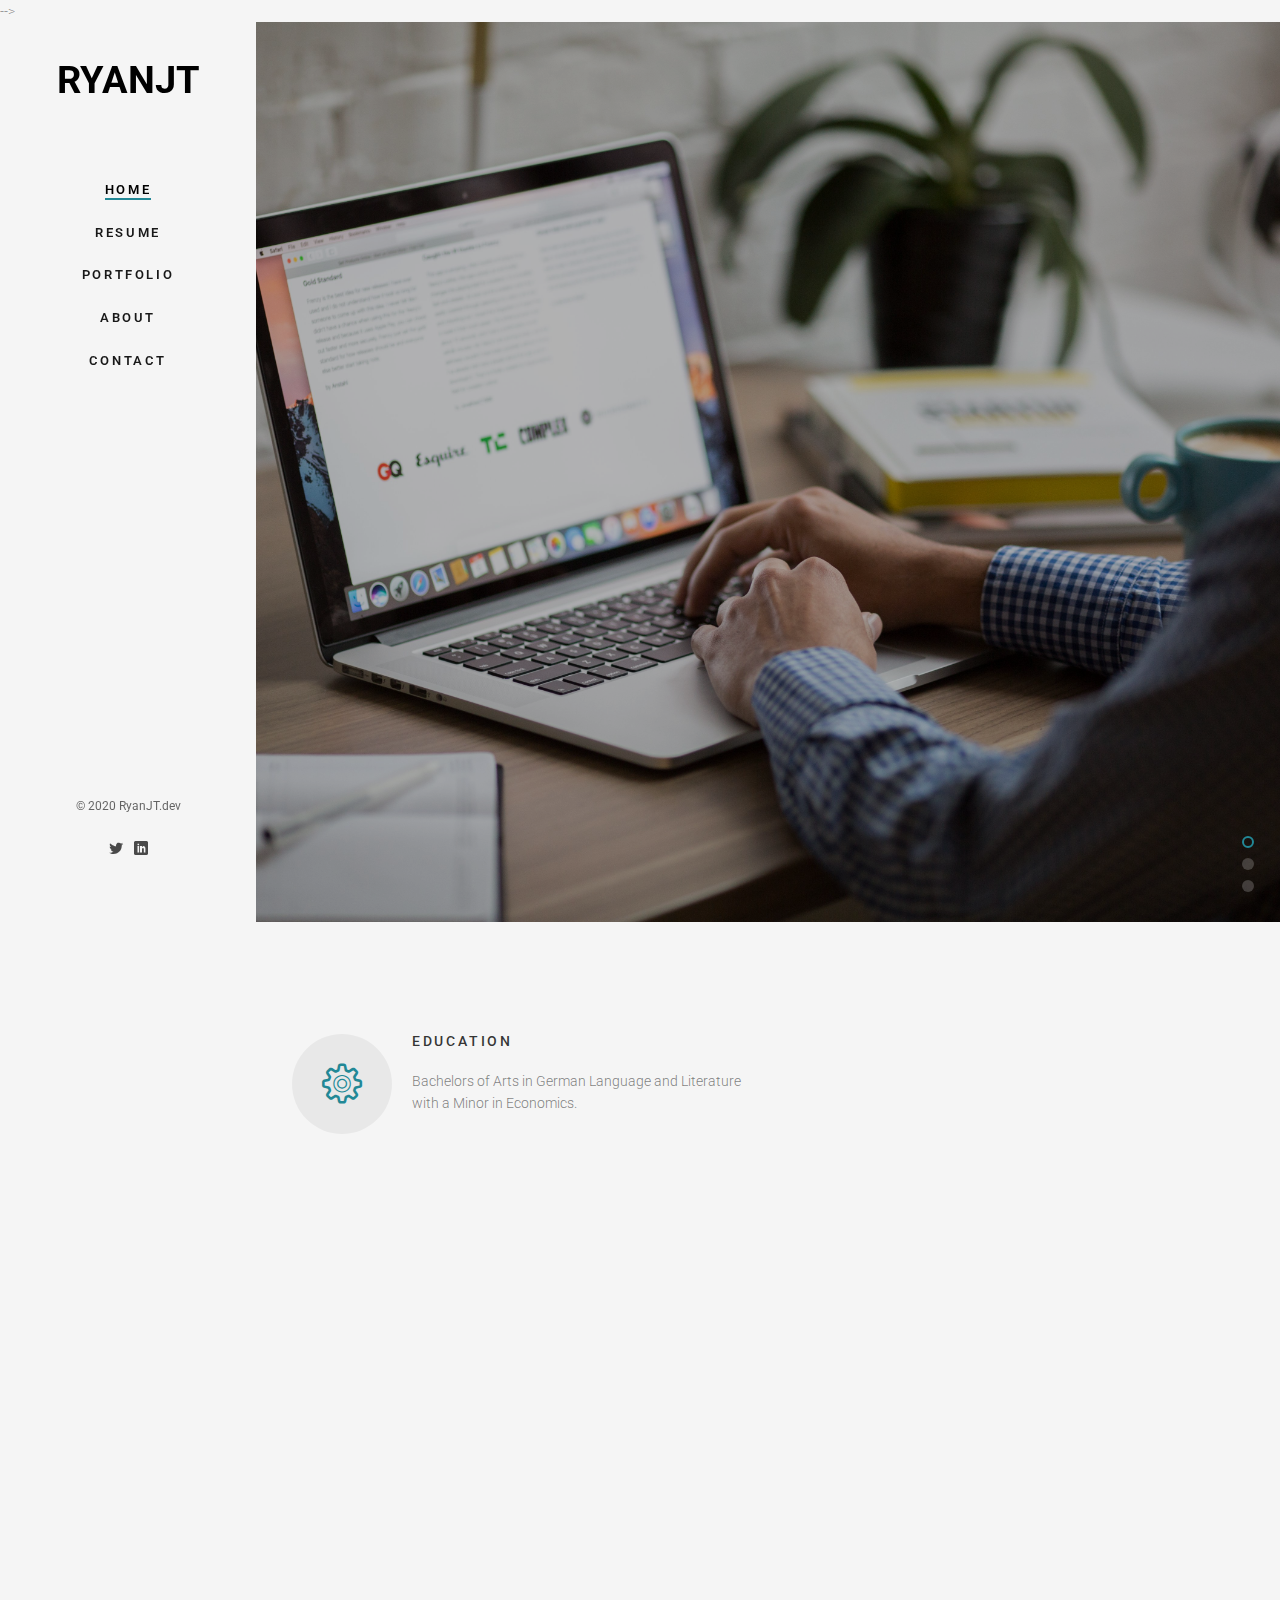
==== commit 7d0d832b: "Update index.html" ====
--- a/index.html
+++ b/index.html
@@ -12,7 +12,7 @@
 	<meta name="description" content="RyanJT Portfolio Site " />
 	<meta name="keywords" content="RyanJT Portfolio Site" />
 	<meta name="author" content="" />
-
+<!-- 
   	<!-- Facebook and Twitter integration -->
 	<meta property="og:title" content=""/>
 	<meta property="og:image" content=""/>
@@ -22,7 +22,24 @@
 	<meta name="twitter:title" content="" />
 	<meta name="twitter:image" content="" />
 	<meta name="twitter:url" content="" />
-	<meta name="twitter:card" content="" />
+	<meta name="twitter:card" content="" /> -->
+		
+	<!-- Linkedin Featured Integration -->
+	<meta name="description" content="ryanjt" />
+	<meta name="title" property="og:title" content="RyanJT"/>
+	<meta property="og:type" content="Website" />
+
+	<meta 
+		name="image" 
+		property="og:image" 
+		content="https://live.staticflickr.com/65535/51716187264_ca4f15109d_k.jpg"
+	/>
+	<meta 
+		name="description" 
+		property="og:description" 
+		content="RyanJT" 
+	/>
+	<meta name="author" content="Ryan JT" />
 
 	<!-- Place favicon.ico and apple-touch-icon.png in the root directory -->
 	<link rel="shortcut icon" href="favicon.ico">
@@ -178,6 +195,32 @@
 			<div class="fh5co-narrow-content">
 				<h2 class="fh5co-heading animate-box" data-animate-effect="fadeInLeft">Recent Projects</h2>
 				<div class="row row-bottom-padded-md">
+
+					<div class="col-md-3 col-sm-6 col-padding animate-box" data-animate-effect="fadeInLeft">
+						<div class="blog-entry">
+							<a href="https://ecstatic-allen-917012.netlify.app/" target="_blank" class="blog-img"><img src="images/flashcards.png" class="img-responsive" alt="mern flashcards app"></a>
+							<div class="desc">
+								<h3><a href="https://ecstatic-allen-917012.netlify.app/">Mern Flashcards</a></h3>
+								<span><small>by Ryan </small> / <small>React</small> </span>
+								<p>Mern stack flashcards app made with the MERN stack</p>
+								<a href="https://ecstatic-allen-917012.netlify.app/" target="_blank" class="lead">Check it out <i class="icon-arrow-right3"></i></a>
+							</div>
+						</div>
+					</div>
+					
+					<div class="col-md-3 col-sm-6 col-padding animate-box" data-animate-effect="fadeInLeft">
+						<div class="blog-entry">
+							<a href="https://vw-media-react.vercel.app/" class="blog-img"><img src="images/vw-site.jpg" class="img-responsive" alt="photogallery site"></a>
+							<div class="desc">
+								<h3><a href="https://vw-media-react.vercel.app/">Photo Gallery</a></h3>
+								<span><small>by Ryan </small> / <small> React.js</small> </span>
+								<p>A photo gallery site I made for a client for them to show off their work. Made with React.</p>
+								<a href="https://vw-media-react.vercel.app/" class="lead">Check it out <i class="icon-arrow-right3"></i></a>
+							</div>
+						</div>
+					</div>
+
+
 					<div class="col-md-3 col-sm-6 col-padding animate-box" data-animate-effect="fadeInLeft">
 						<div class="blog-entry">
 							<a href="https://ryanjt-githubfinder.netlify.app/" class="blog-img"><img src="images/react/githubFinder.jpg" class="img-responsive" alt="github search app"></a>
@@ -200,30 +243,7 @@
 							</div>
 						</div>
 					</div>
-					<div class="col-md-3 col-sm-6 col-padding animate-box" data-animate-effect="fadeInLeft">
-						<div class="blog-entry">
-							<a href="https://ryanjtdev-ecommerce.herokuapp.com/" target="_blank" class="blog-img"><img src="images/ecomm.png" class="img-responsive" alt="E-Commerce applicaiton made with React"></a>
-							<div class="desc">
-								<h3><a href="https://ryanjtdev-ecommerce.herokuapp.com/">An E-commerce Application</a></h3>
-								<span><small>by Ryan </small> / <small>React</small> </span>
-								<p>An E-commerce site made with react & Stripe for payments</p>
-								<a href="https://ryanjtdev-ecommerce.herokuapp.com/" target="_blank" class="lead">Check it out <i class="icon-arrow-right3"></i></a>
-							</div>
-						</div>
-					</div>
 					
-					<div class="col-md-3 col-sm-6 col-padding animate-box" data-animate-effect="fadeInLeft">
-						<div class="blog-entry">
-							<a href="https://vw-media-react.vercel.app/photography" class="blog-img"><img src="images/vw-site.jpg" class="img-responsive" alt="photogallery site"></a>
-							<div class="desc">
-								<h3><a href="https://vw-media-react.vercel.app/photography">Photo Gallery</a></h3>
-								<span><small>by Ryan </small> / <small> React.js</small> </span>
-								<p>A photo gallery site I made for a client for them to show off their work. Made with React.</p>
-								<a href="https://vw-media-react.vercel.app/photography" class="lead">Check it out <i class="icon-arrow-right3"></i></a>
-							</div>
-						</div>
-					</div>
-
 				</div>
 			</div>
 
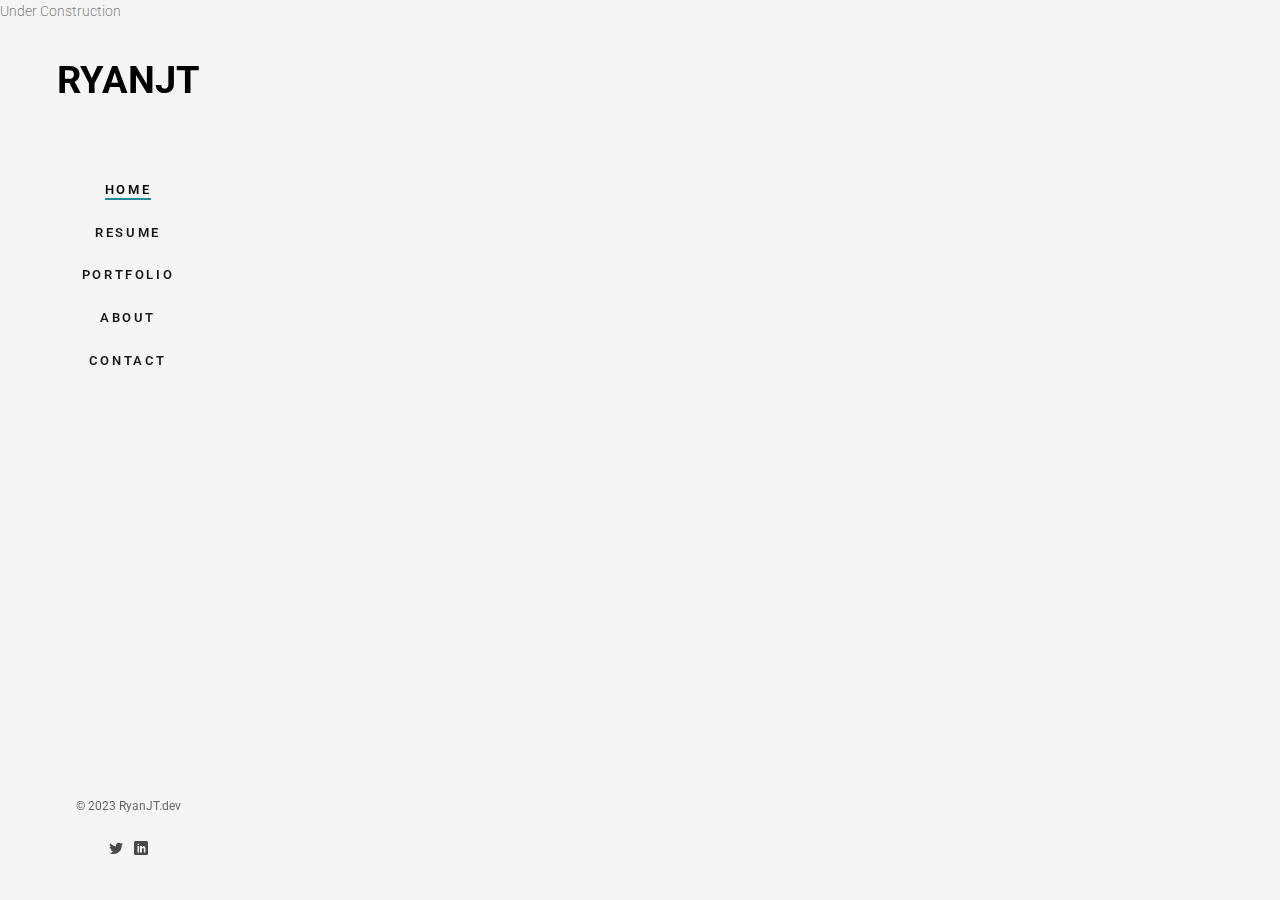
==== commit 7a4e17d2: "Update portfolio" ====
--- a/index.html
+++ b/index.html
@@ -12,7 +12,7 @@
 	<meta name="description" content="RyanJT Portfolio Site " />
 	<meta name="keywords" content="RyanJT Portfolio Site" />
 	<meta name="author" content="" />
-<!-- 
+
   	<!-- Facebook and Twitter integration -->
 	<meta property="og:title" content=""/>
 	<meta property="og:image" content=""/>
@@ -22,22 +22,22 @@
 	<meta name="twitter:title" content="" />
 	<meta name="twitter:image" content="" />
 	<meta name="twitter:url" content="" />
-	<meta name="twitter:card" content="" /> -->
-		
+	<meta name="twitter:card" content="" />
+
 	<!-- Linkedin Featured Integration -->
 	<meta name="description" content="ryanjt" />
 	<meta name="title" property="og:title" content="RyanJT"/>
 	<meta property="og:type" content="Website" />
 
-	<meta 
-		name="image" 
-		property="og:image" 
+	<meta
+		name="image"
+		property="og:image"
 		content="https://live.staticflickr.com/65535/51716187264_ca4f15109d_k.jpg"
 	/>
-	<meta 
-		name="description" 
-		property="og:description" 
-		content="RyanJT" 
+	<meta
+		name="description"
+		property="og:description"
+		content="RyanJT"
 	/>
 	<meta name="author" content="Ryan JT" />
 
@@ -45,7 +45,7 @@
 	<link rel="shortcut icon" href="favicon.ico">
 
 	<link href="https://fonts.googleapis.com/css?family=Roboto:100,300,400,500,700" rel="stylesheet">
-	
+
 	<!-- Animate.css -->
 	<link rel="stylesheet" href="css/animate.css">
 	<!-- Icomoon Icon Fonts-->
@@ -82,7 +82,7 @@
 			</nav>
 
 			<div class="fh5co-footer">
-				<p><small>&copy; 2020 RyanJT.dev</small></p>
+				<p><small>&copy; 2023 RyanJT.dev</small></p>
 				<ul>
 					<li><a href="https://twitter.com/RyanJT_dev" target="_blank"><i class="icon-twitter2"></i></a></li>
 					<li><a href="https://www.linkedin.com/in/ryanjtalbot/" target="_blank"><i class="icon-linkedin2"></i></a></li>
@@ -91,7 +91,10 @@
 
 		</aside>
 
-		<div id="fh5co-main">
+        <div> Under Construction</div>
+
+
+		<!-- <div id="fh5co-main">
 			<aside id="fh5co-hero" class="js-fullheight">
 				<div class="flexslider js-fullheight">
 					<ul class="slides">
@@ -102,7 +105,7 @@
 					   			<div class="col-md-8 col-md-offset-2 text-center js-fullheight slider-text">
 					   				<div class="slider-text-inner">
 					   					<h1>Frontend Developer</h1>
-					   					
+
 											<p><a class="btn btn-primary btn-demo popup-vimeo" href="about.html"> <i class="icon-monitor" ></i> About</a> <a class="btn btn-primary btn-learn" href="/contact.html">Contact<i class="icon-arrow-right3"></i></a></p>
 					   				</div>
 					   			</div>
@@ -116,7 +119,7 @@
 					   			<div class="col-md-8 col-md-offset-2 text-center js-fullheight slider-text">
 					   				<div class="slider-text-inner">
 					   					<h1>HTML, CSS, JavaScript, and React!</h1>
-											
+
 											<p> <a class="btn btn-primary btn-demo" href="/portfolio.html">Projects <i class="icon-arrow-right3"></i></a></p>
 					   				</div>
 					   			</div>
@@ -140,7 +143,9 @@
 				  	</ul>
 			  	</div>
 			</aside>
-			
+
+
+
 			<div class="fh5co-narrow-content">
 				<h2 class="fh5co-heading animate-box" data-animate-effect="fadeInLeft">Background</h2>
 				<div class="row">
@@ -207,7 +212,7 @@
 							</div>
 						</div>
 					</div>
-					
+
 					<div class="col-md-3 col-sm-6 col-padding animate-box" data-animate-effect="fadeInLeft">
 						<div class="blog-entry">
 							<a href="https://vw-media-react.vercel.app/" class="blog-img"><img src="images/vw-site.jpg" class="img-responsive" alt="photogallery site"></a>
@@ -243,11 +248,11 @@
 							</div>
 						</div>
 					</div>
-					
+
 				</div>
-			</div>
-
-			<div id="get-in-touch">
+			</div> -->
+
+			<!-- <div id="get-in-touch">
 				<div class="fh5co-narrow-content">
 					<div class="row">
 						<div class="col-md-4 animate-box" data-animate-effect="fadeInLeft">
@@ -259,10 +264,10 @@
 							<p class="fh5co-lead">If you are interested in working with me, send me a message.</p>
 							<p><a href="mailto:ryantalbot7@gmail.com" class="btn btn-primary">Contact Me</a></p>
 						</div>
-						
+
 					</div>
 				</div>
-			</div>
+			</div> -->
 		</div>
 	</div>
 
@@ -276,8 +281,8 @@
 	<script src="js/jquery.waypoints.min.js"></script>
 	<!-- Flexslider -->
 	<script src="js/jquery.flexslider-min.js"></script>
-	
-	
+
+
 	<!-- MAIN JS -->
 	<script src="js/main.js"></script>
 
